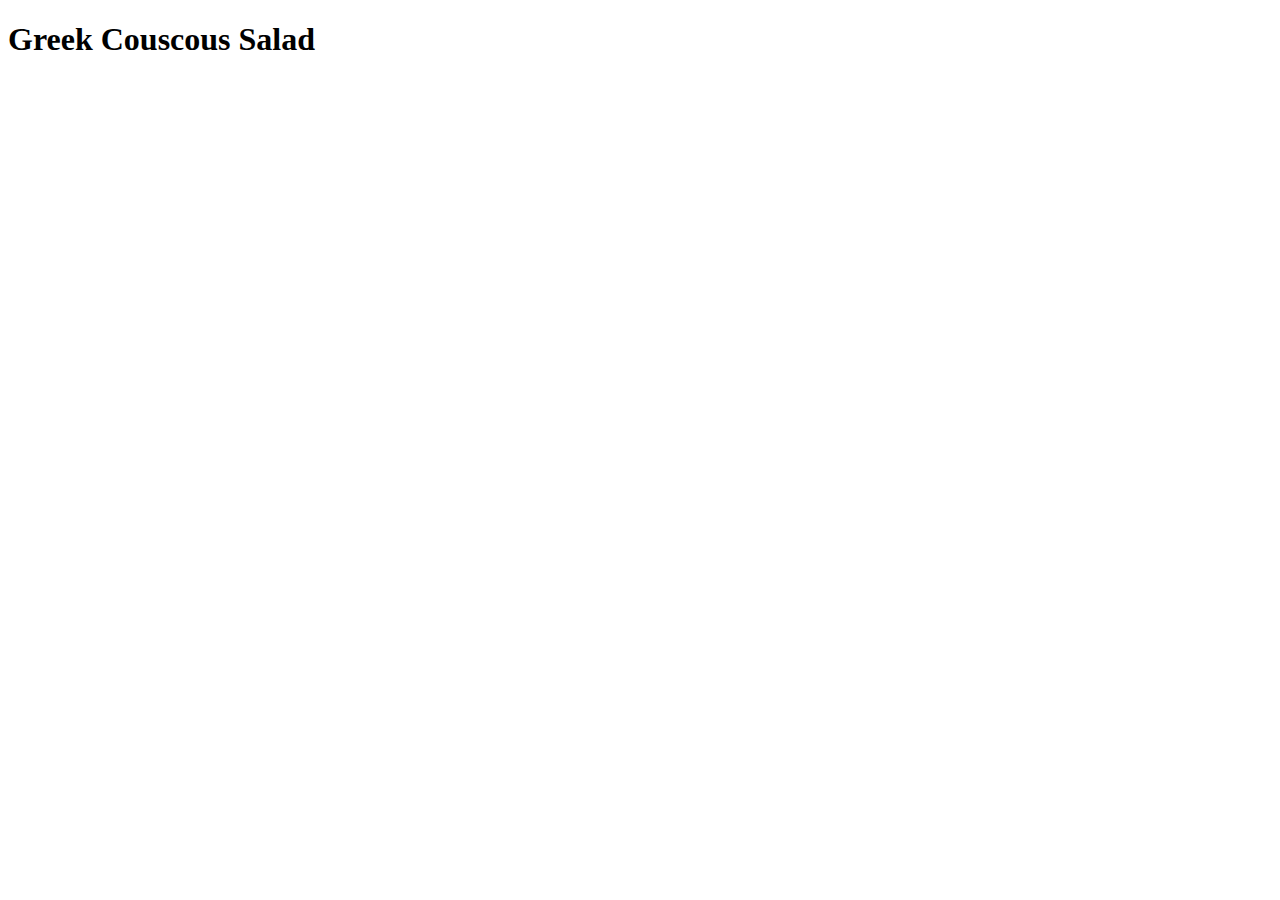
==== recipes/greeksalad.html @ b48a38e2 "Created a new directory and also did some small additions." ====
<!DOCTYPE html>
<html lang="en">
    <head>
        <meta charset="utf-8">
        <title> Greek Couscous Salad </title>
    </head>
    <body>
        <h1> Greek Couscous Salad </h1>
    </body>
</html>
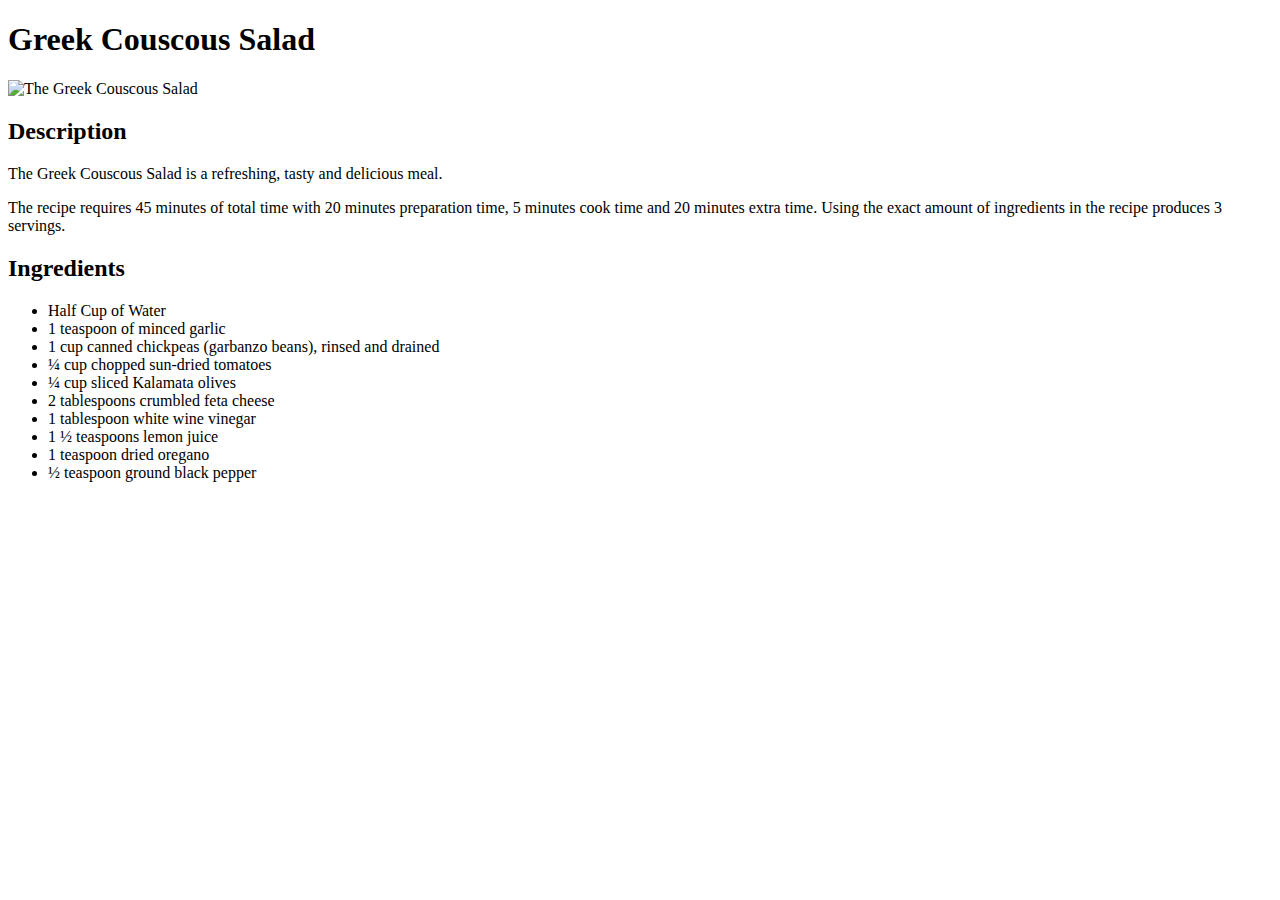
==== commit 608cfb03: "Added content to greesalad.html>" ====
--- a/recipes/greeksalad.html
+++ b/recipes/greeksalad.html
@@ -6,5 +6,25 @@
     </head>
     <body>
         <h1> Greek Couscous Salad </h1>
+
+        <img src="https://imagesvc.meredithcorp.io/v3/mm/image?url=https%3A%2F%2Fimages.media-allrecipes.com%2Fuserphotos%2F1389405.jpg&q=60&c=sc&orient=true&poi=auto&h=512" alt="The Greek Couscous Salad" width="500", height="500">
+        <h2> Description </h2>
+
+        <p> The Greek Couscous Salad is a refreshing, tasty and delicious meal. </p>
+        <p> The recipe requires 45 minutes of total time with 20 minutes preparation time, 5 minutes cook time and 20 minutes extra time. Using the exact amount of ingredients in the recipe produces 3 servings.</p>
+
+        <h2> Ingredients </h2>
+        <ul>
+            <li> Half Cup of Water </li>
+            <li> 1 teaspoon of minced garlic </li>
+            <li>1 cup canned chickpeas (garbanzo beans), rinsed and drained</li>
+            <li>¼ cup chopped sun-dried tomatoes</li>
+            <li>¼ cup sliced Kalamata olives</li>
+            <li>2 tablespoons crumbled feta cheese</li>
+            <li>1 tablespoon white wine vinegar</li>
+            <li>1 ½ teaspoons lemon juice</li>
+            <li>1 teaspoon dried oregano</li>
+            <li>½ teaspoon ground black pepper</li>
+        </ul>
     </body>
 </html>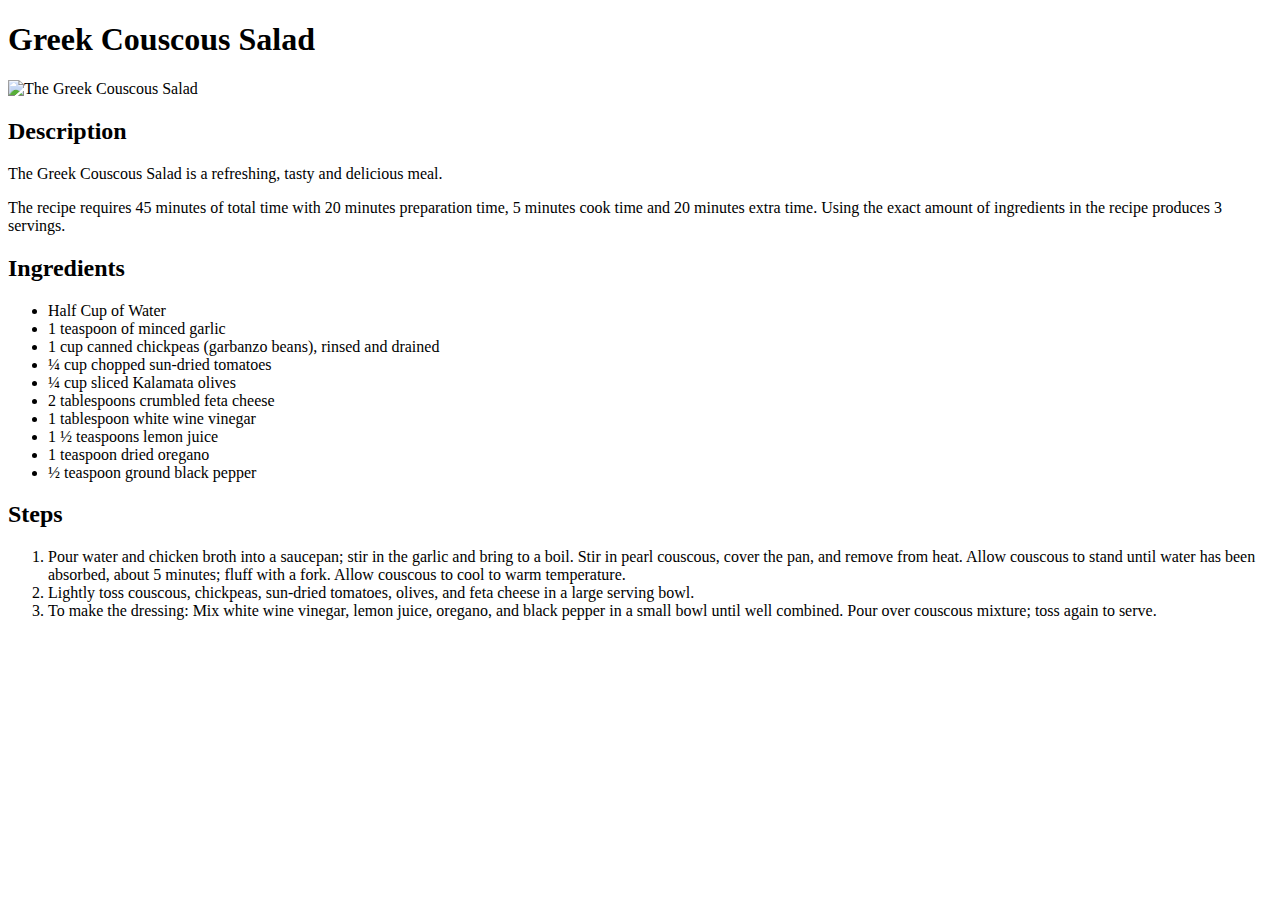
==== commit 6ba84b61: "Completed the first recipe page." ====
--- a/recipes/greeksalad.html
+++ b/recipes/greeksalad.html
@@ -26,5 +26,16 @@
             <li>1 teaspoon dried oregano</li>
             <li>½ teaspoon ground black pepper</li>
         </ul>
+
+        <h2> Steps </h2>
+        <ol>
+
+        <li>Pour water and chicken broth into a saucepan; stir in the garlic and bring to a boil. Stir in pearl couscous, cover the pan, and remove from heat. Allow couscous to stand until water has been absorbed, about 5 minutes; fluff with a fork. Allow couscous to cool to warm temperature.</li>
+
+        <li>Lightly toss couscous, chickpeas, sun-dried tomatoes, olives, and feta cheese in a large serving bowl.</li>
+
+        <li>To make the dressing: Mix white wine vinegar, lemon juice, oregano, and black pepper in a small bowl until well combined. Pour over couscous mixture; toss again to serve.</li>
+        </ol>
+    
     </body>
 </html>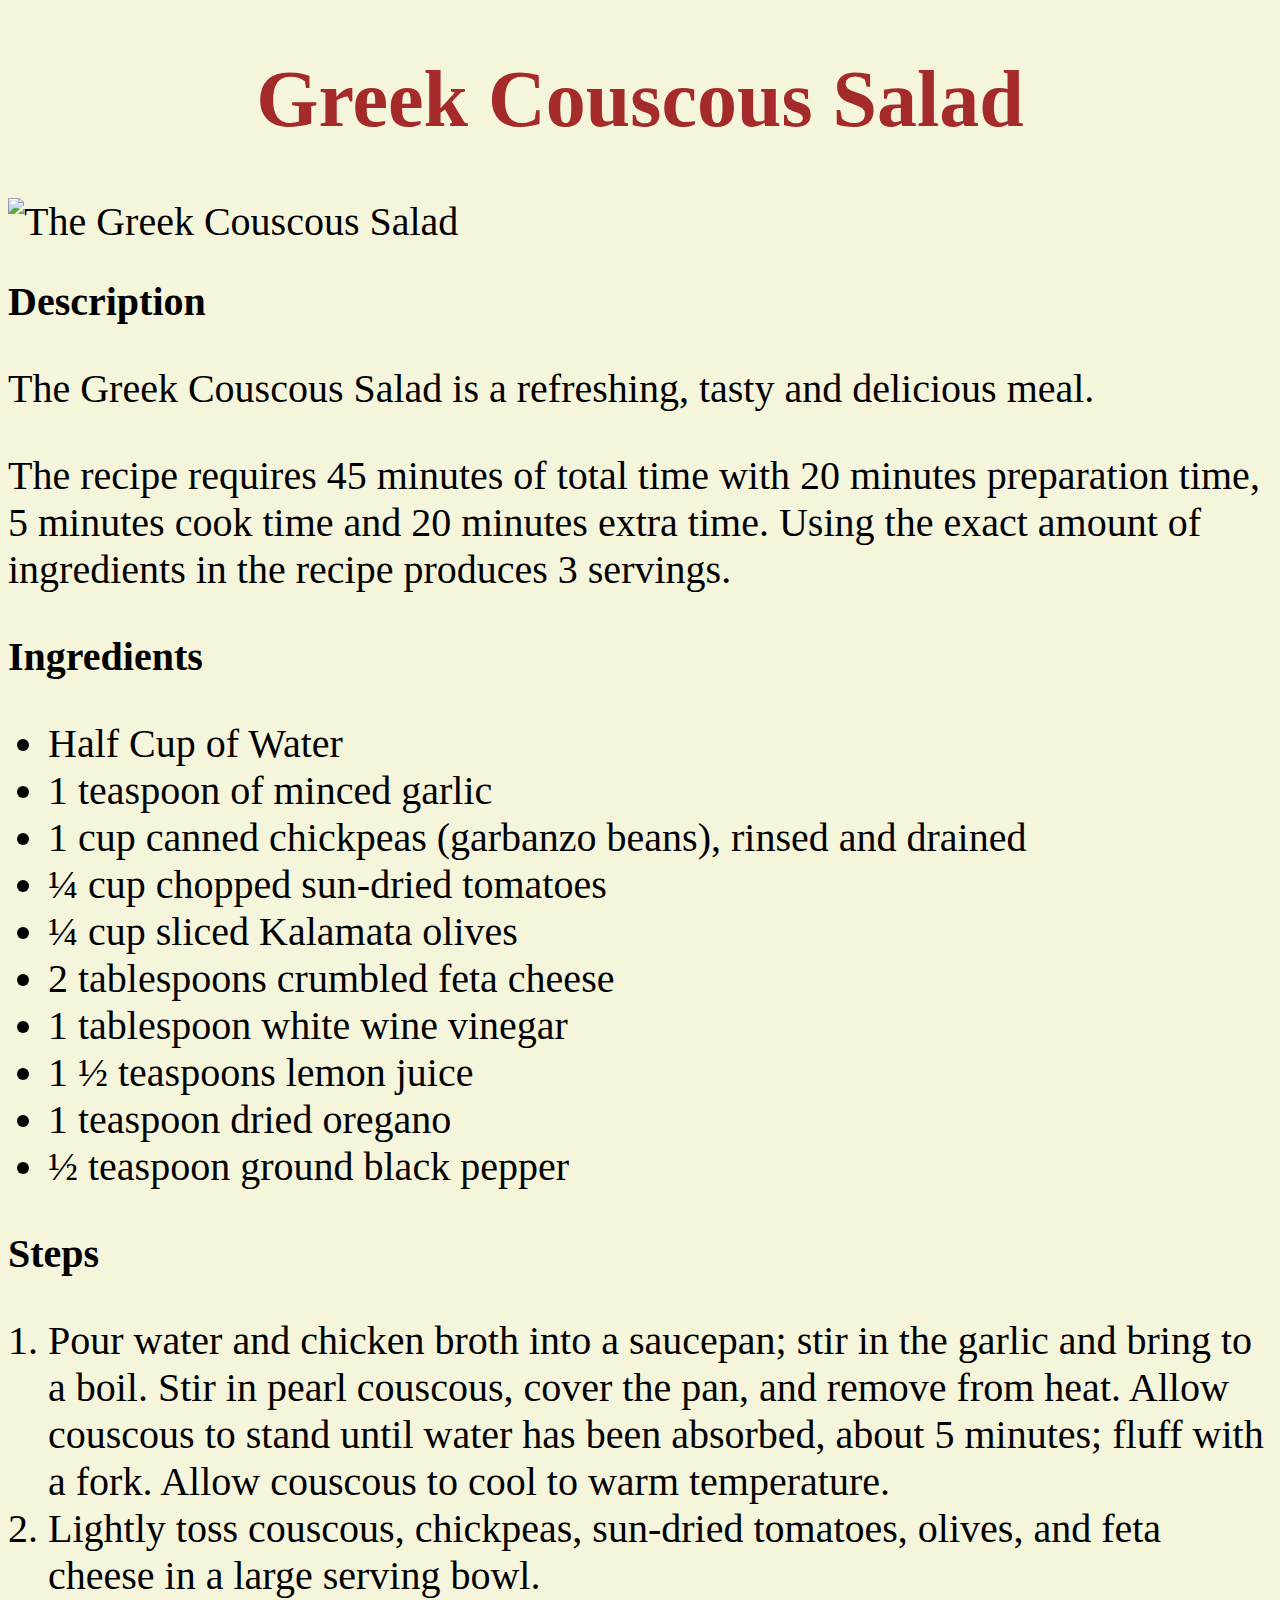
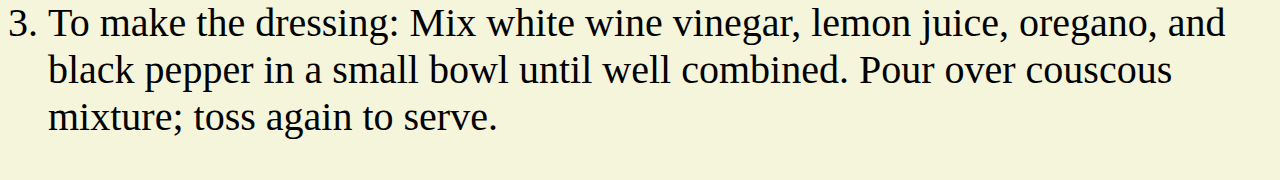
==== commit c94db381: "Added basic css" ====
--- a/recipes/greeksalad.html
+++ b/recipes/greeksalad.html
@@ -3,17 +3,18 @@
     <head>
         <meta charset="utf-8">
         <title> Greek Couscous Salad </title>
+        <link rel="stylesheet" href="../style.css" />
     </head>
     <body>
-        <h1> Greek Couscous Salad </h1>
+        <h1 class="heading main2"> Greek Couscous Salad </h1>
 
-        <img src="https://imagesvc.meredithcorp.io/v3/mm/image?url=https%3A%2F%2Fimages.media-allrecipes.com%2Fuserphotos%2F1389405.jpg&q=60&c=sc&orient=true&poi=auto&h=512" alt="The Greek Couscous Salad" width="500", height="500">
-        <h2> Description </h2>
+        <img src="https://imagesvc.meredithcorp.io/v3/mm/image?url=https%3A%2F%2Fimages.media-allrecipes.com%2Fuserphotos%2F1389405.jpg&q=60&c=sc&orient=true&poi=auto&h=512" alt="The Greek Couscous Salad" >
+        <h2 class="subheading"> Description </h2>
 
         <p> The Greek Couscous Salad is a refreshing, tasty and delicious meal. </p>
         <p> The recipe requires 45 minutes of total time with 20 minutes preparation time, 5 minutes cook time and 20 minutes extra time. Using the exact amount of ingredients in the recipe produces 3 servings.</p>
 
-        <h2> Ingredients </h2>
+        <h2 class="subheading"> Ingredients </h2>
         <ul>
             <li> Half Cup of Water </li>
             <li> 1 teaspoon of minced garlic </li>
@@ -27,7 +28,7 @@
             <li>½ teaspoon ground black pepper</li>
         </ul>
 
-        <h2> Steps </h2>
+        <h2 class="subheading"> Steps </h2>
         <ol>
 
         <li>Pour water and chicken broth into a saucepan; stir in the garlic and bring to a boil. Stir in pearl couscous, cover the pan, and remove from heat. Allow couscous to stand until water has been absorbed, about 5 minutes; fluff with a fork. Allow couscous to cool to warm temperature.</li>
--- a/style.css
+++ b/style.css
@@ -0,0 +1,21 @@
+* {
+    font-family: Times, serif, sans-serif, monospace;
+    font-size: 40px;
+    color:black;
+    background-color: beige;
+}
+
+.heading {
+    text-align: center;
+    font-size: 80px;
+    color: gold;
+}
+
+.main2 {
+    color:brown
+}
+
+img {
+    width: 300px;
+    height: auto;
+}
